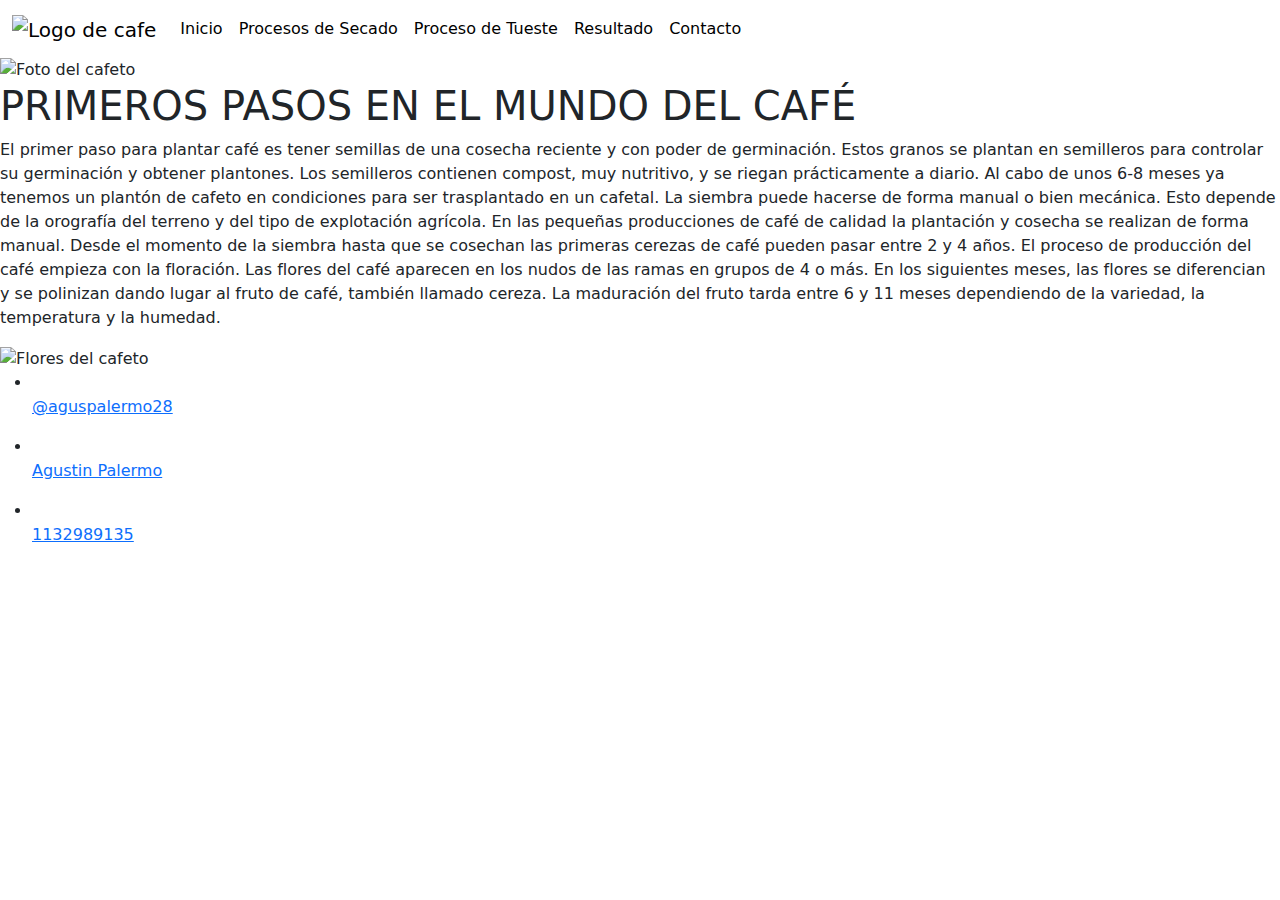
==== index.html @ a3836ac1 "Falta hacerlo responsive" ====
<!DOCTYPE html>
<html lang="es">
  <head>
    <meta charset="UTF-8" />
    <meta name="viewport" content="width=device-width, initial-scale=1.0" />
    <title>Cafeteando | Bienvenido a mi mundo</title>
    <!-- LINK DE BOOTSTRAP -->
    <link
      rel="stylesheet"
      href="https://cdn.jsdelivr.net/npm/bootstrap@5.3.3/dist/css/bootstrap.min.css"
    />
    <!-- LINK DE CSS -->
    <link rel="stylesheet" href="estilos.css" />
  </head>

  <body>
    <!-- HEADER -->
    <header>
      <nav class="navbar navbar-expand-lg fondo1">
        <div class="container-fluid">
          <a class="navbar-brand" href="#"
            ><img
              src="img/logo1.avif"
              alt="Logo de cafe"
              height="160px"
              class="logo1"
          /></a>
          <button
            class="navbar-toggler"
            type="button"
            data-bs-toggle="collapse"
            data-bs-target="#navbarNav"
            aria-controls="navbarNav"
            aria-expanded="false"
            aria-label="Toggle navigation"
          >
            <span class="navbar-toggler-icon"></span>
          </button>
          <div class="collapse navbar-collapse" id="navbarNav">
            <ul class="navbar-nav">
              <li class="nav-item">
                <a class="nav-link active" aria-current="page" href="#"
                  >Inicio</a
                >
              </li>
              <li class="nav-item">
                <a
                  class="nav-link active"
                  aria-current="page"
                  href="html/proceso.html"
                  target="_blank"
                  >Procesos de Secado</a
                >
              </li>
              <li class="nav-item">
                <a
                  class="nav-link active"
                  aria-current="page"
                  href="html/tueste.html"
                  target="_blank"
                  >Proceso de Tueste</a
                >
              </li>
              <li class="nav-item">
                <a
                  class="nav-link active"
                  aria-current="page"
                  href="html/resultado.html"
                  target="_blank"
                  >Resultado</a
                >
              </li>
              <li class="nav-item">
                <a
                  class="nav-link active"
                  aria-current="page"
                  href="html/contacto.html"
                  target="_blank"
                  >Contacto</a
                >
              </li>
            </ul>
          </div>
        </div>
      </nav>
    </header>

    <!-- MAIN -->
    <main>
      <section>
        <img src="img/foto1.jpg" alt="Foto del cafeto" width="100%" />
      </section>

      <section class="box3">
        <div class="box4">
          <h1>PRIMEROS PASOS EN EL MUNDO DEL CAFÉ</h1>
          <p>
            El primer paso para plantar café es tener semillas de una cosecha
            reciente y con poder de germinación. Estos granos se plantan en
            semilleros para controlar su germinación y obtener plantones. Los
            semilleros contienen compost, muy nutritivo, y se riegan
            prácticamente a diario. Al cabo de unos 6-8 meses ya tenemos un
            plantón de cafeto en condiciones para ser trasplantado en un
            cafetal. La siembra puede hacerse de forma manual o bien mecánica.
            Esto depende de la orografía del terreno y del tipo de explotación
            agrícola. En las pequeñas producciones de café de calidad la
            plantación y cosecha se realizan de forma manual. Desde el momento
            de la siembra hasta que se cosechan las primeras cerezas de café
            pueden pasar entre 2 y 4 años. El proceso de producción del café
            empieza con la floración. Las flores del café aparecen en los nudos
            de las ramas en grupos de 4 o más. En los siguientes meses, las
            flores se diferencian y se polinizan dando lugar al fruto de café,
            también llamado cereza. La maduración del fruto tarda entre 6 y 11
            meses dependiendo de la variedad, la temperatura y la humedad.
          </p>
        </div>
        <img
          src="img/foto2.jpg"
          alt="Flores del cafeto"
          height="350px"
          class="flores"
        />
      </section>
    </main>

    <!-- FOOTER -->
    <footer>
      <div class="box7">
        <ul>
          <li>
            <a href=""
              ><img src="img/logo2.jpg" alt="" height="27px" />
              <p>@aguspalermo28</p></a
            >
          </li>
          <li>
            <a href=""
              ><img src="img/logo3.png" alt="" height="27px" />
              <p>Agustin Palermo</p>
            </a>
          </li>
          <li>
            <a href=""
              ><img src="img/logo4.jpg" alt="" height="27px" />
              <p>1132989135</p></a
            >
          </li>
        </ul>
      </div>
    </footer>

    <!-- LINK DE BOOTSTRAP -->
    <script
      src="https://cdn.jsdelivr.net/npm/@popperjs/core@2.11.8/dist/umd/popper.min.js"
      integrity="sha384-I7E8VVD/ismYTF4hNIPjVp/Zjvgyol6VFvRkX/vR+Vc4jQkC+hVqc2pM8ODewa9r"
      crossorigin="anonymous"
    ></script>
    <script
      src="https://cdn.jsdelivr.net/npm/bootstrap@5.3.3/dist/js/bootstrap.min.js"
      integrity="sha384-0pUGZvbkm6XF6gxjEnlmuGrJXVbNuzT9qBBavbLwCsOGabYfZo0T0to5eqruptLy"
      crossorigin="anonymous"
    ></script>
  </body>
</html>
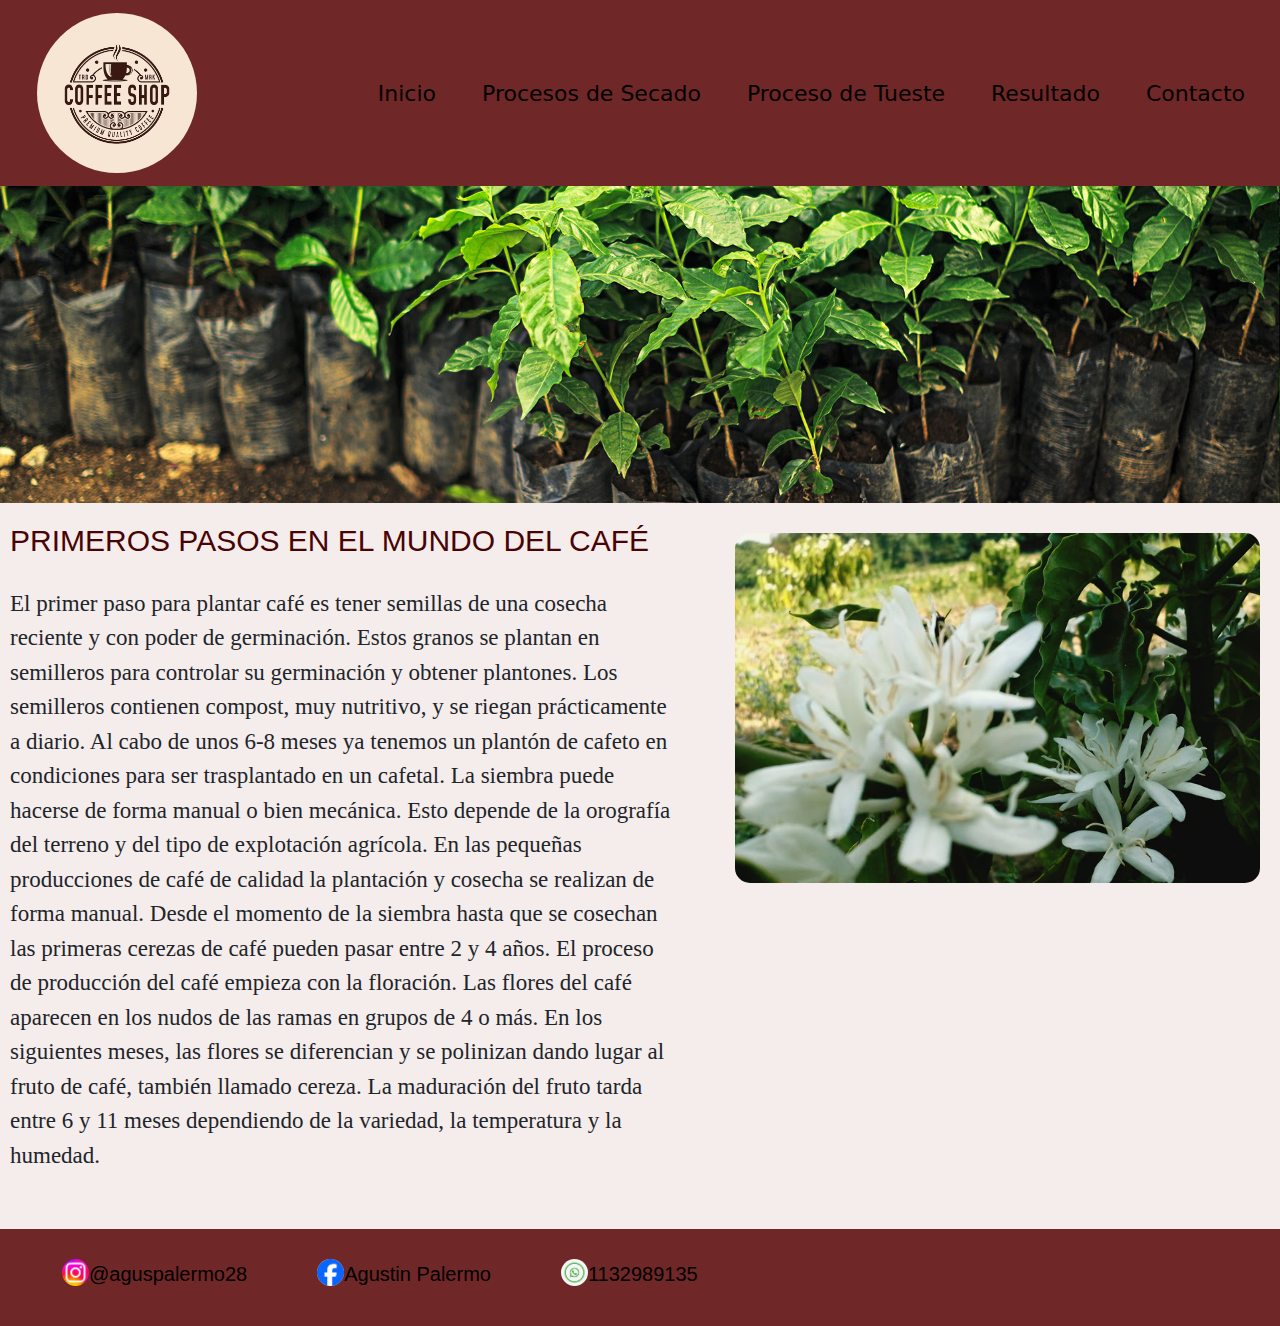
==== commit 971bc139: "Pasamos todo a sass" ====
--- a/index.html
+++ b/index.html
@@ -10,7 +10,7 @@
       href="https://cdn.jsdelivr.net/npm/bootstrap@5.3.3/dist/css/bootstrap.min.css"
     />
     <!-- LINK DE CSS -->
-    <link rel="stylesheet" href="estilos.css" />
+    <link rel="stylesheet" href="css/estilos.css" />
   </head>
 
   <body>
@@ -88,7 +88,7 @@
     <!-- MAIN -->
     <main>
       <section>
-        <img src="img/foto1.jpg" alt="Foto del cafeto" width="100%" />
+        <img src="img/foto1.jpg" alt="Foto del cafeto" width="100%"/>
       </section>
 
       <section class="box3">
--- a/css/estilos.css
+++ b/css/estilos.css
@@ -0,0 +1,290 @@
+* {
+  margin: 0;
+  padding: 0;
+  box-sizing: border-box;
+}
+
+body {
+  background-color: #f5ecec;
+}
+
+header {
+  background-color: #702727 !important;
+}
+header nav .logo1 {
+  border-radius: 50%;
+  margin-left: 25px;
+}
+header nav .collapse {
+  display: flex;
+  justify-content: end;
+}
+header nav .nav-item {
+  margin: 15px;
+  font-size: 22px;
+}
+header nav a:hover {
+  color: #f5ecec;
+  margin-right: 10px;
+  text-decoration: underline;
+  transition: 1s;
+}
+
+footer {
+  display: flex;
+  justify-content: space-between;
+  flex-wrap: wrap;
+  background-color: #702727;
+  align-items: center;
+  width: 100%;
+}
+footer ul {
+  display: flex;
+  flex-wrap: wrap;
+  justify-content: space-between;
+  list-style-type: none;
+}
+footer a {
+  display: flex;
+  flex-wrap: wrap;
+  font-size: 20px;
+  margin: 30px 40px 5px 30px;
+  color: black;
+  font-family: Arial, Helvetica, sans-serif;
+  text-decoration: none;
+}
+footer a:hover {
+  color: #f5ecec;
+  margin-left: 10px;
+  transition: 1s;
+}
+footer img {
+  display: flex;
+  flex-wrap: wrap;
+  border-radius: 15px;
+}
+
+.box3 {
+  display: flex;
+  margin-bottom: 40px;
+}
+.box3 h1 {
+  padding-top: 20px;
+  padding-bottom: 20px;
+  font-size: 30px;
+  font-family: "Franklin Gothic Medium", "Arial Narrow", Arial, sans-serif;
+  color: #480404;
+  margin-left: 10px;
+}
+.box3 h1:hover {
+  text-decoration: underline;
+  width: 60%;
+}
+.box3 p {
+  font-size: 23px;
+  margin-right: 40px;
+  margin-left: 10px;
+  font-family: Cambria, Cochin, Georgia, Times, "Times New Roman", serif;
+}
+
+.flores {
+  border-radius: 15px;
+  margin: 30px 20px;
+}
+
+.box5 {
+  display: flex;
+}
+.box5 .box6 h2 {
+  padding-top: 20px;
+  padding-bottom: 10px;
+  margin-left: 10px;
+  font-size: 28px;
+  color: #480404;
+  font-family: "Franklin Gothic Medium", "Arial Narrow", Arial, sans-serif;
+  letter-spacing: 1px;
+}
+.box5 .box6 h2:hover {
+  text-decoration: underline;
+  width: 50%;
+}
+.box5 .box6 p {
+  margin-right: 50px;
+  margin-left: 10px;
+  font-size: 24px;
+  font-family: Cambria, Cochin, Georgia, Times, "Times New Roman", serif;
+}
+.box5 .box9 {
+  margin: 20px 20px 40px 0;
+  border-radius: 15px;
+}
+
+.box10 {
+  display: flex;
+}
+.box10 .box11 h1 {
+  padding-top: 20px;
+  padding-bottom: 10px;
+  margin-left: 10px;
+  font-size: 32px;
+  color: #480404;
+  font-family: "Franklin Gothic Medium", "Arial Narrow", Arial, sans-serif;
+  letter-spacing: 1px;
+}
+.box10 .box11 h1:hover {
+  text-decoration: underline;
+  width: 50%;
+}
+.box10 .box11 p {
+  margin-right: 50px;
+  margin-left: 10px;
+  font-size: 24px;
+  font-family: Cambria, Cochin, Georgia, Times, "Times New Roman", serif;
+}
+.box10 .box13 {
+  padding-top: 50px;
+  padding-right: 30px;
+}
+.box10 .box12 {
+  margin-top: 50px;
+}
+.box10 .box12 h2 {
+  padding-top: 20px;
+  padding-bottom: 10px;
+  margin-left: 10px;
+  font-size: 32px;
+  color: #480404;
+  font-family: "Franklin Gothic Medium", "Arial Narrow", Arial, sans-serif;
+  letter-spacing: 1px;
+}
+.box10 .box12 h2:hover {
+  text-decoration: underline;
+  width: 50%;
+}
+.box10 .box12 p {
+  margin-right: 50px;
+  margin-left: 10px;
+  margin-bottom: 50px;
+  font-size: 24px;
+  font-family: Cambria, Cochin, Georgia, Times, "Times New Roman", serif;
+}
+.box10 .box14 {
+  padding-top: 100px;
+  padding-right: 30px;
+  margin-top: 40px;
+}
+
+section .box15 {
+  display: flex;
+  justify-content: center;
+  padding: 20px;
+  font-size: 32px;
+  color: #480404;
+  font-family: "Franklin Gothic Medium", "Arial Narrow", Arial, sans-serif;
+  letter-spacing: 1px;
+}
+section .box15:hover {
+  text-decoration: underline;
+  width: 100%;
+}
+section .box16 h2 {
+  display: flex;
+  justify-content: center;
+  font-size: 25px;
+  font-family: Verdana, Geneva, Tahoma, sans-serif;
+  color: #480404;
+}
+section .box16 p {
+  display: flex;
+  justify-content: center;
+  margin-left: 5%;
+  margin-right: 5%;
+  margin-bottom: 5%;
+  margin-top: 30px;
+  font-size: 24px;
+  font-family: Cambria, Cochin, Georgia, Times, "Times New Roman", serif;
+}
+section .grid-container {
+  display: grid;
+  grid-template-columns: 1fr 1fr 1fr;
+  column-gap: 20px;
+  margin-left: 75px;
+  align-self: center;
+}
+section .grid-container .grid-item {
+  display: flex;
+  justify-content: center;
+}
+section .box18 {
+  display: flex;
+  justify-content: center;
+  margin: 2% 5% 3% 4%;
+  font-size: 24px;
+  font-family: Cambria, Cochin, Georgia, Times, "Times New Roman", serif;
+}
+
+.box19 {
+  display: flex;
+  justify-content: space-between;
+}
+.box19 .box21 h1 {
+  margin: 15px;
+  font-size: 34px;
+  font-family: "Franklin Gothic Medium", "Arial Narrow", Arial, sans-serif;
+  color: #480404;
+  letter-spacing: 1px;
+  text-align: center;
+}
+.box19 .box21 h1:hover {
+  text-decoration: underline;
+}
+.box19 .box22 {
+  text-align: center;
+}
+.box19 .box22 h3 {
+  margin: 20px 0 10px 15px;
+  font-family: "Franklin Gothic Medium", "Arial Narrow", Arial, sans-serif;
+  color: #480404;
+  font-size: 23px;
+  letter-spacing: 1px;
+}
+.box19 .box22 .form1 {
+  width: 60%;
+  height: 35px;
+  background-color: lightgray;
+  border: 1px solid black;
+  border-radius: 15px;
+  text-align: center;
+  font-size: 20px;
+}
+.box19 .box22 #form3 {
+  margin-bottom: 3%;
+  height: 300px;
+  width: 70%;
+  background-color: lightgray;
+  border-radius: 15px;
+  border-radius: 15px;
+  border: 1px solid black;
+}
+.box19 .boton1 {
+  display: flex;
+  justify-content: center;
+  margin-left: 25%;
+  margin-bottom: 5%;
+  width: 50%;
+  height: 50px;
+  font-size: 18px;
+  background-color: #943126;
+  color: black;
+  border-radius: 15px;
+  font-family: "Franklin Gothic Medium", "Arial Narrow", Arial, sans-serif;
+}
+.box19 .boton1:hover {
+  background-color: #620606;
+  color: white;
+}
+.box19 .box20 {
+  margin: 40px 10% 40px 20px;
+}
+
+/*# sourceMappingURL=estilos.css.map */
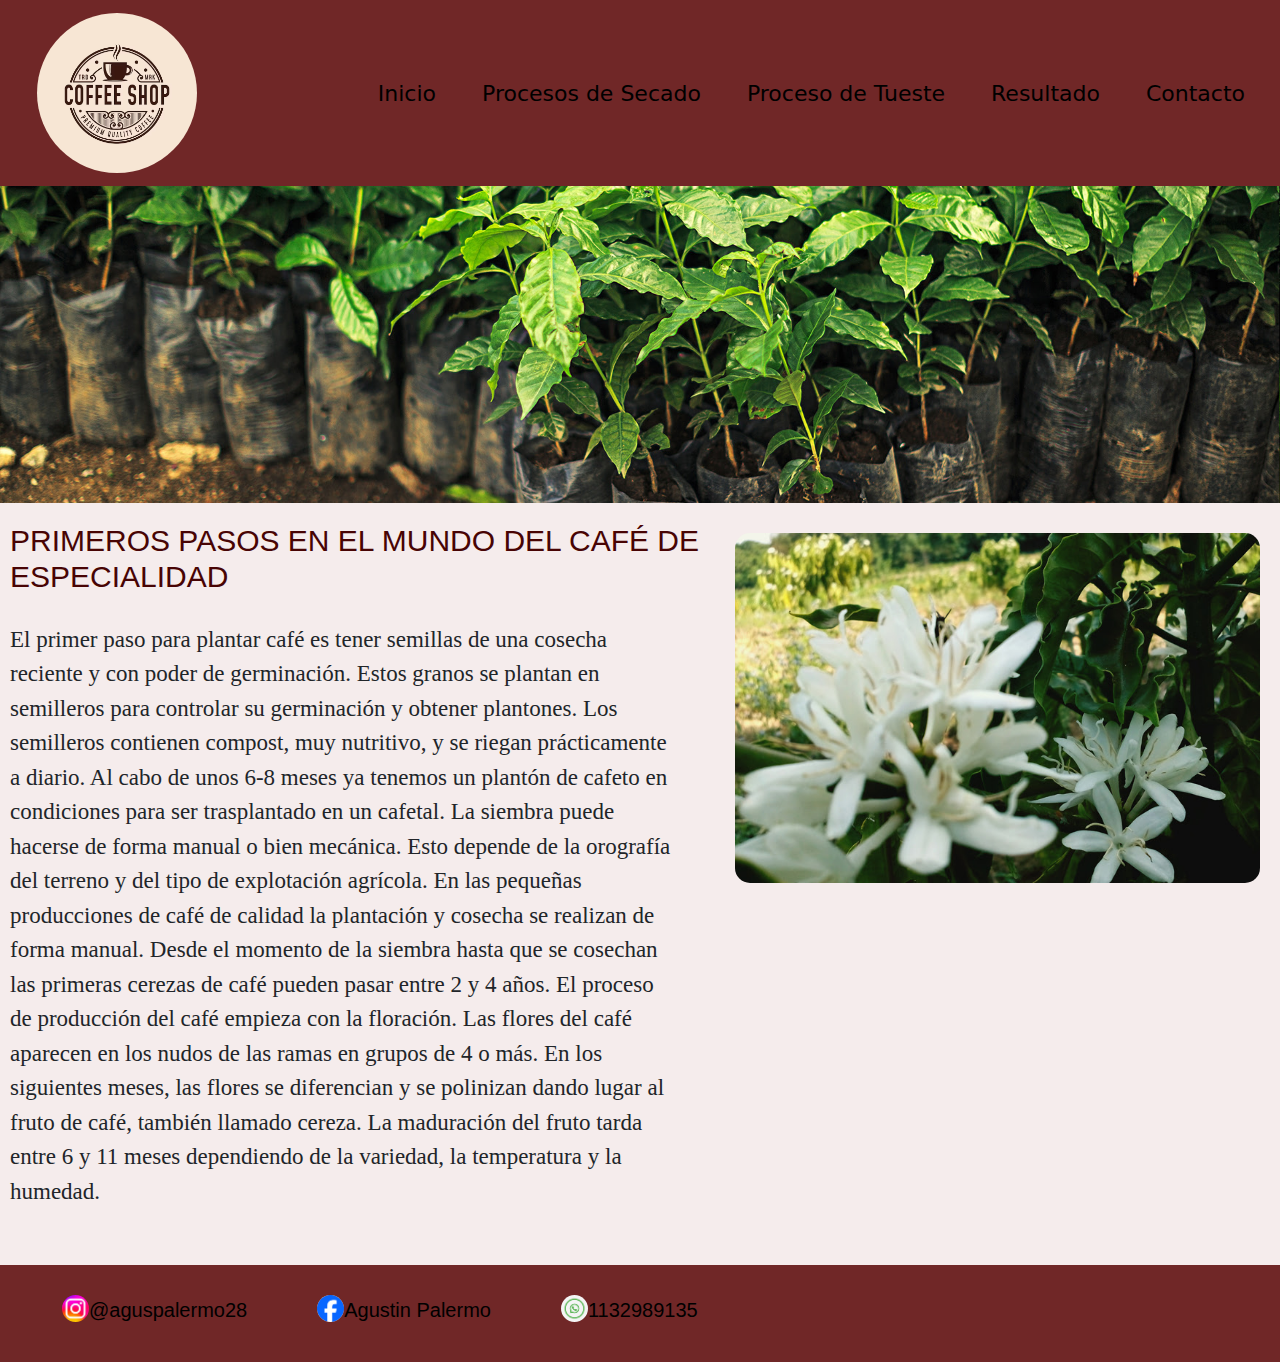
==== commit 6ea32e00: "Agregamos el SEO" ====
--- a/index.html
+++ b/index.html
@@ -9,10 +9,27 @@
       rel="stylesheet"
       href="https://cdn.jsdelivr.net/npm/bootstrap@5.3.3/dist/css/bootstrap.min.css"
     />
+    <!-- LINK DE ANIMATE CSS-->
+    <link
+    rel="stylesheet"
+    href="https://cdnjs.cloudflare.com/ajax/libs/animate.css/4.1.1/animate.min.css"
+  />
     <!-- LINK DE CSS -->
     <link rel="stylesheet" href="css/estilos.css" />
-  </head>
 
+    <!-- DESCRIPCION-->
+    <meta name="description" content="El Cafe de especialidad es un mundo aparte, toda la información que necesitas saber la encontras con Cafeteando."> 
+
+    <!-- KEYWORDS -->
+    <meta name="keywords" content="Cafe, Cafe de especialidad, Tipos de Tueste, Cafeteando, Lavado, Natural, Honey,">
+
+    <!-- FAVICON -->
+     <link rel="shortcut icon" href="img/logo1.avif" type="image/x-icon">
+
+     <!-- AUTOR -->
+     <meta name="author" content="Agustin Palermo">
+    </head>
+    
   <body>
     <!-- HEADER -->
     <header>
@@ -23,7 +40,7 @@
               src="img/logo1.avif"
               alt="Logo de cafe"
               height="160px"
-              class="logo1"
+              class="logo1 animate__animated animate__bounceInLeft"
           /></a>
           <button
             class="navbar-toggler"
@@ -93,7 +110,7 @@
 
       <section class="box3">
         <div class="box4">
-          <h1>PRIMEROS PASOS EN EL MUNDO DEL CAFÉ</h1>
+          <h1>PRIMEROS PASOS EN EL MUNDO DEL CAFÉ DE ESPECIALIDAD</h1>
           <p>
             El primer paso para plantar café es tener semillas de una cosecha
             reciente y con poder de germinación. Estos granos se plantan en
@@ -129,19 +146,19 @@
         <ul>
           <li>
             <a href=""
-              ><img src="img/logo2.jpg" alt="" height="27px" />
+              ><img src="img/logo2.jpg" alt="logo de instagram" height="27px" />
               <p>@aguspalermo28</p></a
             >
           </li>
           <li>
             <a href=""
-              ><img src="img/logo3.png" alt="" height="27px" />
+              ><img src="img/logo3.png" alt="logo de facebook" height="27px" />
               <p>Agustin Palermo</p>
             </a>
           </li>
           <li>
             <a href=""
-              ><img src="img/logo4.jpg" alt="" height="27px" />
+              ><img src="img/logo4.jpg" alt="logo de whatsapp" height="27px" />
               <p>1132989135</p></a
             >
           </li>
--- a/css/estilos.css
+++ b/css/estilos.css
@@ -28,6 +28,7 @@
   margin-right: 10px;
   text-decoration: underline;
   transition: 1s;
+  transform: scale(1.2);
 }
 
 footer {
@@ -55,41 +56,13 @@
 }
 footer a:hover {
   color: #f5ecec;
-  margin-left: 10px;
-  transition: 1s;
+  transition: 1s;
+  transform: scale(1.2);
 }
 footer img {
   display: flex;
   flex-wrap: wrap;
   border-radius: 15px;
-}
-
-.box3 {
-  display: flex;
-  margin-bottom: 40px;
-}
-.box3 h1 {
-  padding-top: 20px;
-  padding-bottom: 20px;
-  font-size: 30px;
-  font-family: "Franklin Gothic Medium", "Arial Narrow", Arial, sans-serif;
-  color: #480404;
-  margin-left: 10px;
-}
-.box3 h1:hover {
-  text-decoration: underline;
-  width: 60%;
-}
-.box3 p {
-  font-size: 23px;
-  margin-right: 40px;
-  margin-left: 10px;
-  font-family: Cambria, Cochin, Georgia, Times, "Times New Roman", serif;
-}
-
-.flores {
-  border-radius: 15px;
-  margin: 30px 20px;
 }
 
 .box5 {
@@ -107,6 +80,8 @@
 .box5 .box6 h2:hover {
   text-decoration: underline;
   width: 50%;
+  transform: translate(50px);
+  transition: 1s;
 }
 .box5 .box6 p {
   margin-right: 50px;
@@ -118,9 +93,14 @@
   margin: 20px 20px 40px 0;
   border-radius: 15px;
 }
+.box5 .box9:hover {
+  transform: scale(1.3) translateX(-80px);
+  transition: 2s;
+}
 
 .box10 {
   display: flex;
+  flex-direction: row;
 }
 .box10 .box11 h1 {
   padding-top: 20px;
@@ -134,6 +114,8 @@
 .box10 .box11 h1:hover {
   text-decoration: underline;
   width: 50%;
+  transform: translate(50px);
+  transition: 1s;
 }
 .box10 .box11 p {
   margin-right: 50px;
@@ -145,6 +127,10 @@
   padding-top: 50px;
   padding-right: 30px;
 }
+.box10 .box13:hover {
+  transform: scale(1.3) translateX(-80px);
+  transition: 2s;
+}
 .box10 .box12 {
   margin-top: 50px;
 }
@@ -160,6 +146,8 @@
 .box10 .box12 h2:hover {
   text-decoration: underline;
   width: 50%;
+  transform: translate(50px);
+  transition: 1s;
 }
 .box10 .box12 p {
   margin-right: 50px;
@@ -173,6 +161,10 @@
   padding-right: 30px;
   margin-top: 40px;
 }
+.box10 .box14:hover {
+  transform: scale(1.3) translateX(-80px);
+  transition: 2s;
+}
 
 section .box15 {
   display: flex;
@@ -186,12 +178,14 @@
 section .box15:hover {
   text-decoration: underline;
   width: 100%;
+  transform: scale(1.2);
+  transition: 2s;
 }
 section .box16 h2 {
   display: flex;
   justify-content: center;
   font-size: 25px;
-  font-family: Verdana, Geneva, Tahoma, sans-serif;
+  font-family: "Franklin Gothic Medium", "Arial Narrow", Arial, sans-serif;
   color: #480404;
 }
 section .box16 p {
@@ -215,6 +209,10 @@
   display: flex;
   justify-content: center;
 }
+section .grid-container .grid-item:hover {
+  transform: scale(1.3);
+  transition: 2s;
+}
 section .box18 {
   display: flex;
   justify-content: center;
@@ -237,6 +235,8 @@
 }
 .box19 .box21 h1:hover {
   text-decoration: underline;
+  transform: scale(1.2);
+  transition: 2s;
 }
 .box19 .box22 {
   text-align: center;
@@ -257,6 +257,10 @@
   text-align: center;
   font-size: 20px;
 }
+.box19 .box22 .form1:hover {
+  transform: scale(1.2);
+  transition: 2s;
+}
 .box19 .box22 #form3 {
   margin-bottom: 3%;
   height: 300px;
@@ -266,25 +270,231 @@
   border-radius: 15px;
   border: 1px solid black;
 }
+.box19 .box22 #form3:hover {
+  transform: scaleX(1.3);
+  transition: 2s;
+}
 .box19 .boton1 {
+  background-color: #943126;
+  font-size: 18px;
+  color: black;
+  border-radius: 15px;
+  font-family: "Franklin Gothic Medium", "Arial Narrow", Arial, sans-serif;
+  width: 50%;
+  height: 50px;
   display: flex;
   justify-content: center;
   margin-left: 25%;
   margin-bottom: 5%;
-  width: 50%;
-  height: 50px;
-  font-size: 18px;
-  background-color: #943126;
-  color: black;
-  border-radius: 15px;
-  font-family: "Franklin Gothic Medium", "Arial Narrow", Arial, sans-serif;
 }
 .box19 .boton1:hover {
   background-color: #620606;
   color: white;
+  transition: 1s;
 }
 .box19 .box20 {
   margin: 40px 10% 40px 20px;
 }
 
+.box3 {
+  display: flex;
+  margin-bottom: 40px;
+}
+.box3 h1 {
+  padding-top: 20px;
+  padding-bottom: 20px;
+  font-size: 30px;
+  font-family: "Franklin Gothic Medium", "Arial Narrow", Arial, sans-serif;
+  color: #480404;
+  margin-left: 10px;
+}
+.box3 h1:hover {
+  text-decoration: underline;
+  width: 60%;
+  transform: translate(50px);
+  transition: 1s;
+}
+.box3 p {
+  font-size: 23px;
+  margin-right: 40px;
+  margin-left: 10px;
+  font-family: Cambria, Cochin, Georgia, Times, "Times New Roman", serif;
+}
+
+.flores {
+  border-radius: 15px;
+  margin: 30px 20px;
+}
+.flores:hover {
+  transform: scale(1.3) translateX(-80px);
+  transition: 2s;
+}
+
+@media screen and (max-width: 1200px) {
+  .collapse {
+    display: flex;
+    justify-content: start;
+  }
+}
+@media screen and (min-width: 1200px) {
+  .collapse {
+    display: flex;
+    justify-content: end;
+  }
+}
+@media screen and (max-width: 360px) {
+  .box3 {
+    display: flex;
+    flex-direction: column;
+  }
+  .box3 img {
+    width: 80%;
+    height: 80%;
+    margin: auto;
+  }
+  .box4 h1:hover {
+    text-decoration: underline;
+    width: 100%;
+  }
+}
+@media screen and (min-width: 360px) and (max-width: 720px) {
+  .box3 {
+    display: flex;
+    flex-direction: column;
+  }
+  .box3 img {
+    width: 80%;
+    height: 50%;
+    margin: auto;
+  }
+  .box4 h1:hover {
+    text-decoration: underline;
+    width: 100%;
+  }
+}
+@media screen and (min-width: 720px) and (max-width: 900px) {
+  .box3 {
+    display: flex;
+    flex-direction: column;
+  }
+  .box3 img {
+    width: 70%;
+    height: 50%;
+    margin: auto;
+  }
+  .box4 h1:hover {
+    text-decoration: underline;
+    width: 100%;
+  }
+}
+@media screen and (min-width: 900px) and (max-width: 1200px) {
+  .box3 {
+    display: flex;
+    flex-direction: column;
+  }
+  .box3 img {
+    width: 70%;
+    height: 350px;
+    margin: auto;
+  }
+  .box4 h1:hover {
+    text-decoration: underline;
+    width: 100%;
+  }
+}
+@media screen and (max-width: 360px) {
+  .box5 {
+    display: flex;
+    flex-direction: column;
+  }
+  .box9 {
+    width: 80%;
+    height: 250px;
+    margin: auto;
+    margin-bottom: 10px;
+  }
+}
+@media screen and (min-width: 360px) and (max-width: 720px) {
+  .box5 {
+    display: flex;
+    flex-direction: column;
+  }
+  .box9 {
+    width: 80%;
+    height: 250px;
+    margin: auto;
+    margin-bottom: 10px;
+  }
+}
+@media screen and (min-width: 720px) and (max-width: 900px) {
+  .box5 {
+    display: flex;
+    flex-direction: column;
+  }
+  .box9 {
+    width: 80%;
+    height: 300px;
+    margin: auto;
+    margin-bottom: 10px;
+  }
+}
+@media screen and (min-width: 900px) and (max-width: 1200px) {
+  .box5 {
+    display: flex;
+    flex-direction: column;
+    justify-content: center;
+  }
+  .box9 {
+    width: 65%;
+    height: 320px;
+    margin-left: 70px;
+    margin-bottom: 10px;
+  }
+}
+@media screen and (min-width: 1200px) and (max-width: 1400px) {
+  .box5 {
+    display: flex;
+    flex-direction: column;
+  }
+  .box9 {
+    width: 65%;
+    height: 320px;
+    margin: auto;
+    margin-bottom: 10px;
+  }
+}
+@media screen and (max-width: 560px) {
+  section .grid-container {
+    display: flex;
+    flex-direction: column;
+  }
+}
+@media screen and (min-width: 560px) and (max-width: 1350px) {
+  section .grid-container {
+    display: flex;
+    flex-direction: column;
+  }
+}
+@media screen and (max-width: 360px) {
+  .box19 {
+    display: flex;
+    flex-direction: column;
+  }
+}
+@media screen and (min-width: 360px) and (max-width: 560px) {
+  .box19 {
+    display: flex;
+    flex-direction: column;
+  }
+}
+@media screen and (min-width: 560px) and (max-width: 1000px) {
+  .box19 {
+    display: flex;
+    flex-direction: column;
+  }
+  .box19 .box20 {
+    width: 90%;
+  }
+}
+
 /*# sourceMappingURL=estilos.css.map */
